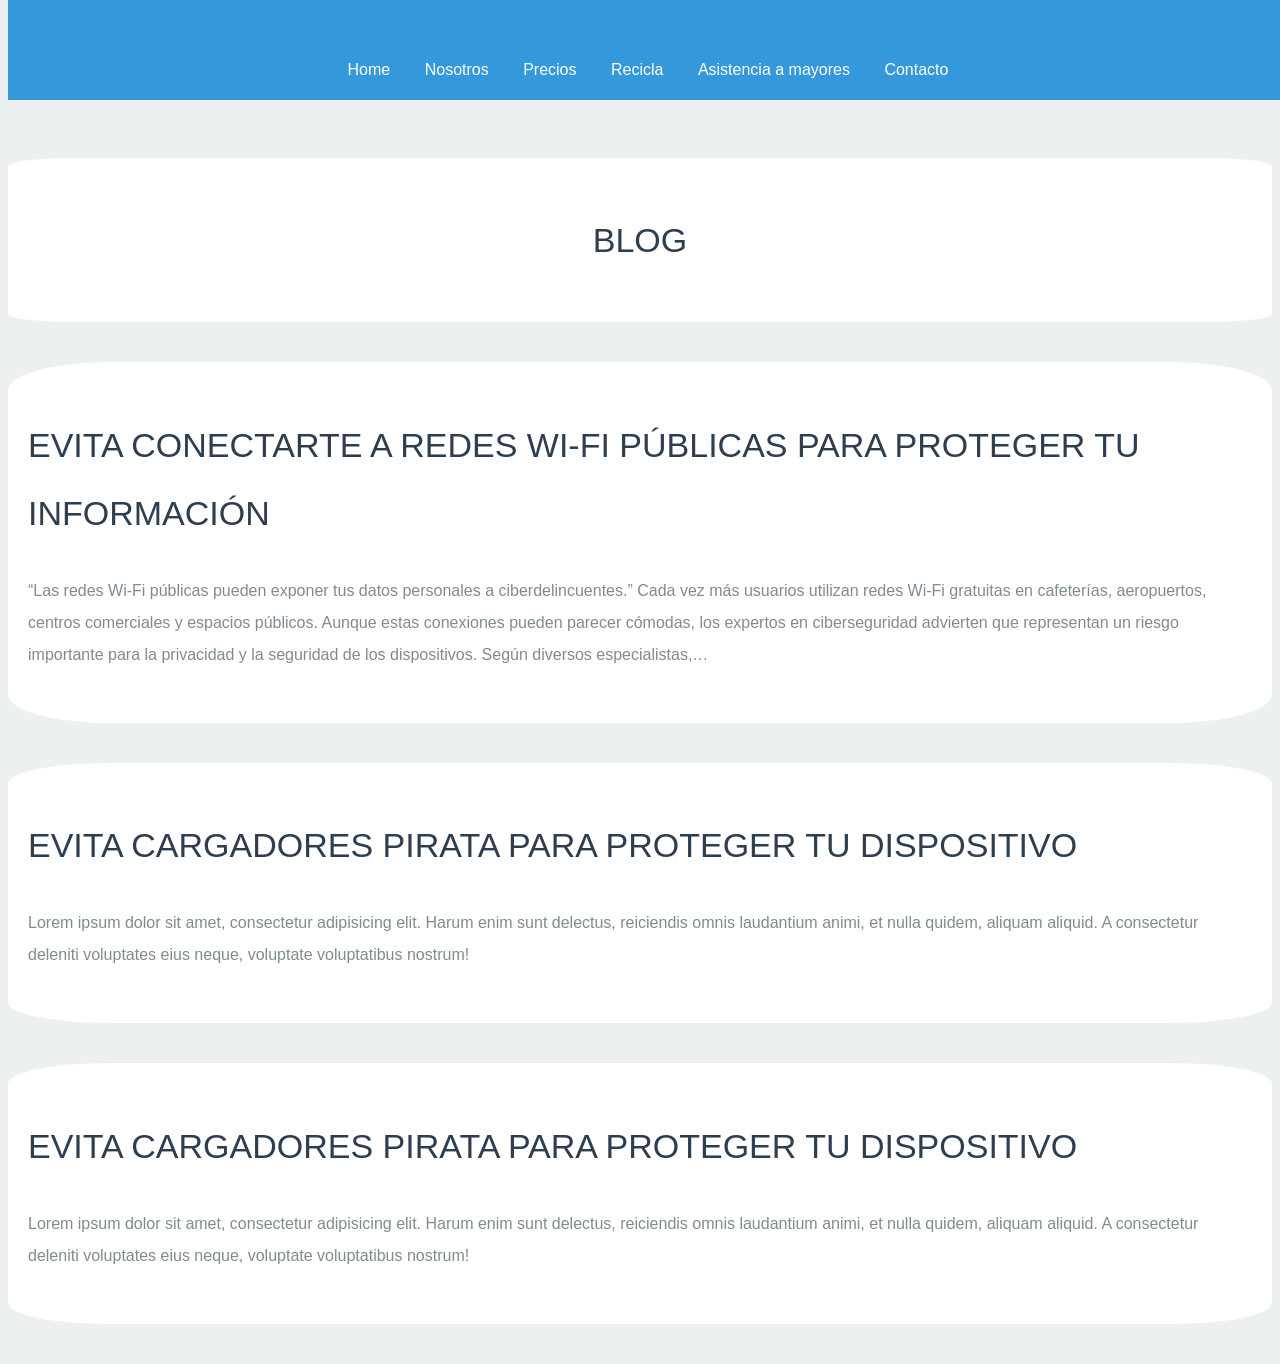
==== justhynM/index.html @ fe5a3671 "Add files via upload" ====
<!DOCTYPE html>
<html>
 <link rel="stylesheet" href="css/style.css">
 
<header>
    <nav>
      <a href="">Home</a>
      <a href="">Nosotros</a>
      <a href="">Precios</a>
      <a href="">Recicla</a>
	  <a href="">Asistencia a mayores</a>
	  <a href="">Contacto</a>
    </nav>
	

  </header>
  
  
    <div class="blog">
	<h2> Blog</h2>
  </div class="blog">

<body>




  
    <div>
    <section id='steezy'>
      <h2> Evita conectarte a redes Wi-Fi públicas para proteger tu información</h2>
      <p> “Las redes Wi-Fi públicas pueden exponer tus datos personales a ciberdelincuentes.” Cada vez más usuarios utilizan redes Wi-Fi gratuitas en cafeterías, aeropuertos, centros comerciales y espacios públicos. Aunque estas conexiones pueden parecer cómodas, los expertos en ciberseguridad advierten que representan un riesgo importante para la privacidad y la seguridad de los dispositivos. Según diversos especialistas,… </p>
    </section>

    <section id='real'>
      <h2> Evita cargadores pirata para proteger tu dispositivo</h2>
	  
      <p>Lorem ipsum dolor sit amet, consectetur adipisicing elit. Harum enim sunt delectus, reiciendis omnis laudantium animi, et nulla quidem, aliquam aliquid. A consectetur deleniti voluptates eius neque, voluptate voluptatibus nostrum!</p>


    </section>
	
	    <section id='real'>
      <h2> Evita cargadores pirata para proteger tu dispositivo</h2>
	  
      <p>Lorem ipsum dolor sit amet, consectetur adipisicing elit. Harum enim sunt delectus, reiciendis omnis laudantium animi, et nulla quidem, aliquam aliquid. A consectetur deleniti voluptates eius neque, voluptate voluptatibus nostrum!</p>


    </section>
	
	
  </div>

</body>
---- justhynM/css/style.css ----
@import "compass/css3";

@import "compass/css3";
@import "compass/reset";
*{
  @include box-sizing(border-box);
}

.blog{
  text-align: center;
  font-family: helvetica, arial, sans-serif;
  padding: 20px;
  margin-bottom: 40px;
  background-color: #fff;
  border-radius: 5%;
  @include box-shadow(0 1px 0 rgba(0,0,0,.2));	
}

body{
  background-color: #ecf0f1;
  font-family: helvetica, arial, sans-serif;
  font-size: 16px;
  padding-top: 150px;
  padding-top: 150px;
  padding-top: 150px;
  
  @include transition(padding-top .5s ease);
}
header{
  width: 100%;
  height: 100px;
  background-color: #3498db;
  text-align: center;
  position: relative;
  position: fixed;
  top: 0;
  overflow: hidden;
  @include transition(all .5s ease);
  h1{
    font-size: 42px;
    color: #fff;
    line-height: 230px;
    text-transform: uppercase;
    font-weight: 100;
    @include transition(all .3s ease);
  }
  nav{
    position: absolute;
    bottom: 0;
    height: 60px;
    line-height: 60px;
    width: 100%;
    background-color: #3498db;
    a{
      color: #fff;
      display: inline-block;
      padding: 10px 15px;
      line-height: 1;
      text-decoration: none;
       @include border-radius(2px);
        &:hover{
          @include box-shadow(0 0 0 1px #fff);
        }
    }
  }
}




h2{
  font-size: 34px;
  text-transform: uppercase;
  font-weight: 100;
  line-height: 2;
  color: #2c3e50;
}
p{
  margin-bottom: 2rem;
  line-height: 2;
  color: #7f8c8d;
}
.wrapper{
  width: 85%;
  margin: 0 auto;

}
section{
  padding: 20px;
  margin-bottom: 40px;
  background-color: #fff;
  border-radius: 8%;
  @include box-shadow(0 1px 0 rgba(0,0,0,.2));
}

/* Sticky Header Style */ 
body.sticky-header{
  padding-top: 100px;
  header{
    height: 60px;
    background-color: rgba(52,152,219,.9);
    h1{
      @include scale(0);
    }
  }
}
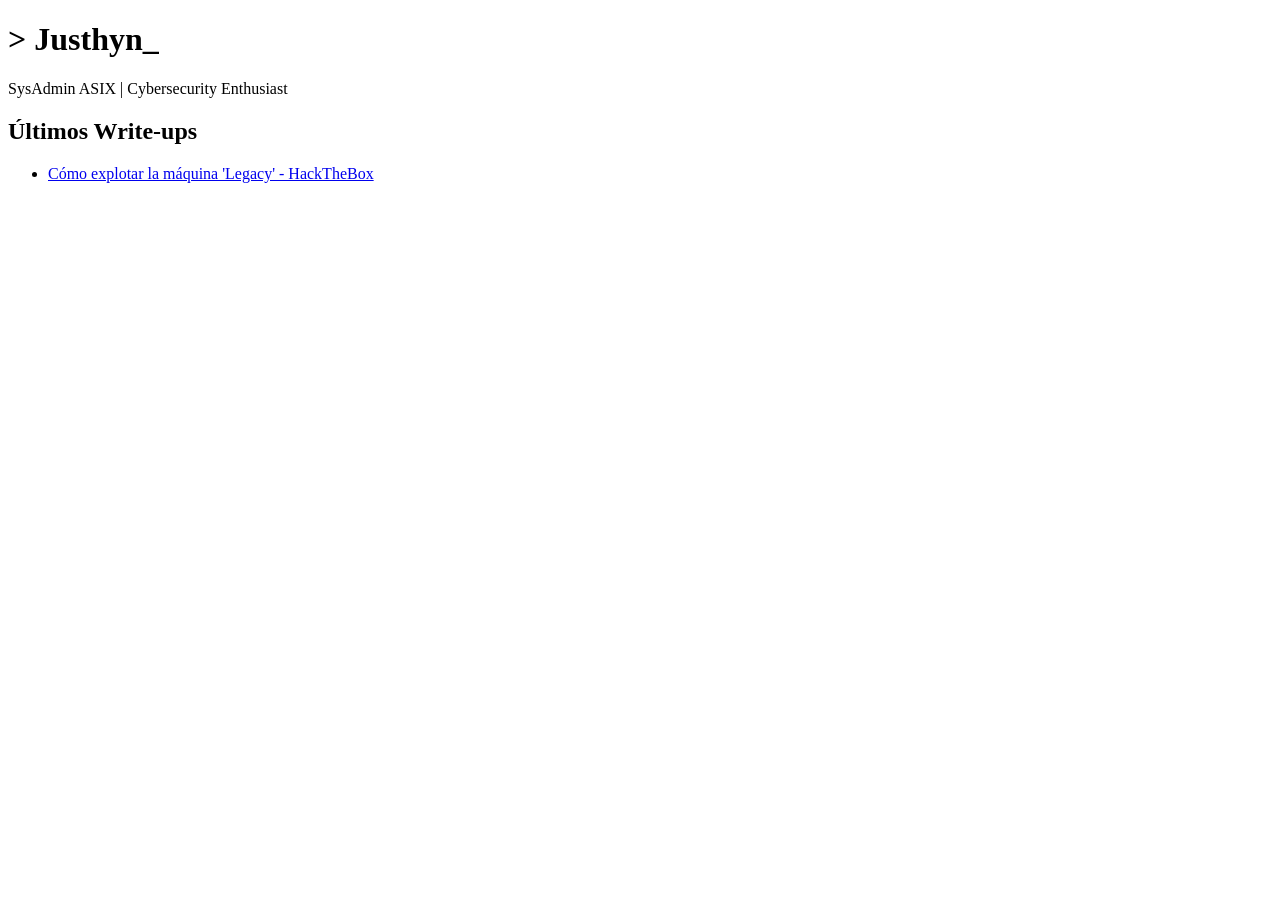
==== commit fce2b467: "Update index.html" ====
--- a/justhynM/index.html
+++ b/justhynM/index.html
@@ -1,54 +1,23 @@
 <!DOCTYPE html>
-<html>
- <link rel="stylesheet" href="css/style.css">
- 
-<header>
-    <nav>
-      <a href="">Home</a>
-      <a href="">Nosotros</a>
-      <a href="">Precios</a>
-      <a href="">Recicla</a>
-	  <a href="">Asistencia a mayores</a>
-	  <a href="">Contacto</a>
-    </nav>
-	
-
-  </header>
-  
-  
-    <div class="blog">
-	<h2> Blog</h2>
-  </div class="blog">
-
+<html lang="es">
+<head>
+    <meta charset="UTF-8">
+    <title>Justhyn | Cybersecurity Blog</title>
+    <link rel="stylesheet" href="style.css">
+</head>
 <body>
-
-
-
-
-  
-    <div>
-    <section id='steezy'>
-      <h2> Evita conectarte a redes Wi-Fi públicas para proteger tu información</h2>
-      <p> “Las redes Wi-Fi públicas pueden exponer tus datos personales a ciberdelincuentes.” Cada vez más usuarios utilizan redes Wi-Fi gratuitas en cafeterías, aeropuertos, centros comerciales y espacios públicos. Aunque estas conexiones pueden parecer cómodas, los expertos en ciberseguridad advierten que representan un riesgo importante para la privacidad y la seguridad de los dispositivos. Según diversos especialistas,… </p>
-    </section>
-
-    <section id='real'>
-      <h2> Evita cargadores pirata para proteger tu dispositivo</h2>
-	  
-      <p>Lorem ipsum dolor sit amet, consectetur adipisicing elit. Harum enim sunt delectus, reiciendis omnis laudantium animi, et nulla quidem, aliquam aliquid. A consectetur deleniti voluptates eius neque, voluptate voluptatibus nostrum!</p>
-
-
-    </section>
-	
-	    <section id='real'>
-      <h2> Evita cargadores pirata para proteger tu dispositivo</h2>
-	  
-      <p>Lorem ipsum dolor sit amet, consectetur adipisicing elit. Harum enim sunt delectus, reiciendis omnis laudantium animi, et nulla quidem, aliquam aliquid. A consectetur deleniti voluptates eius neque, voluptate voluptatibus nostrum!</p>
-
-
-    </section>
-	
-	
-  </div>
-
-</body>+    <header>
+        <h1>> Justhyn_</h1>
+        <p>SysAdmin ASIX | Cybersecurity Enthusiast</p>
+    </header>
+    
+    <main>
+        <section id="blog-posts">
+            <h2>Últimos Write-ups</h2>
+            <ul>
+                <li><a href="posts/maquina-htb.html">Cómo explotar la máquina 'Legacy' - HackTheBox</a></li>
+            </ul>
+        </section>
+    </main>
+</body>
+</html>
